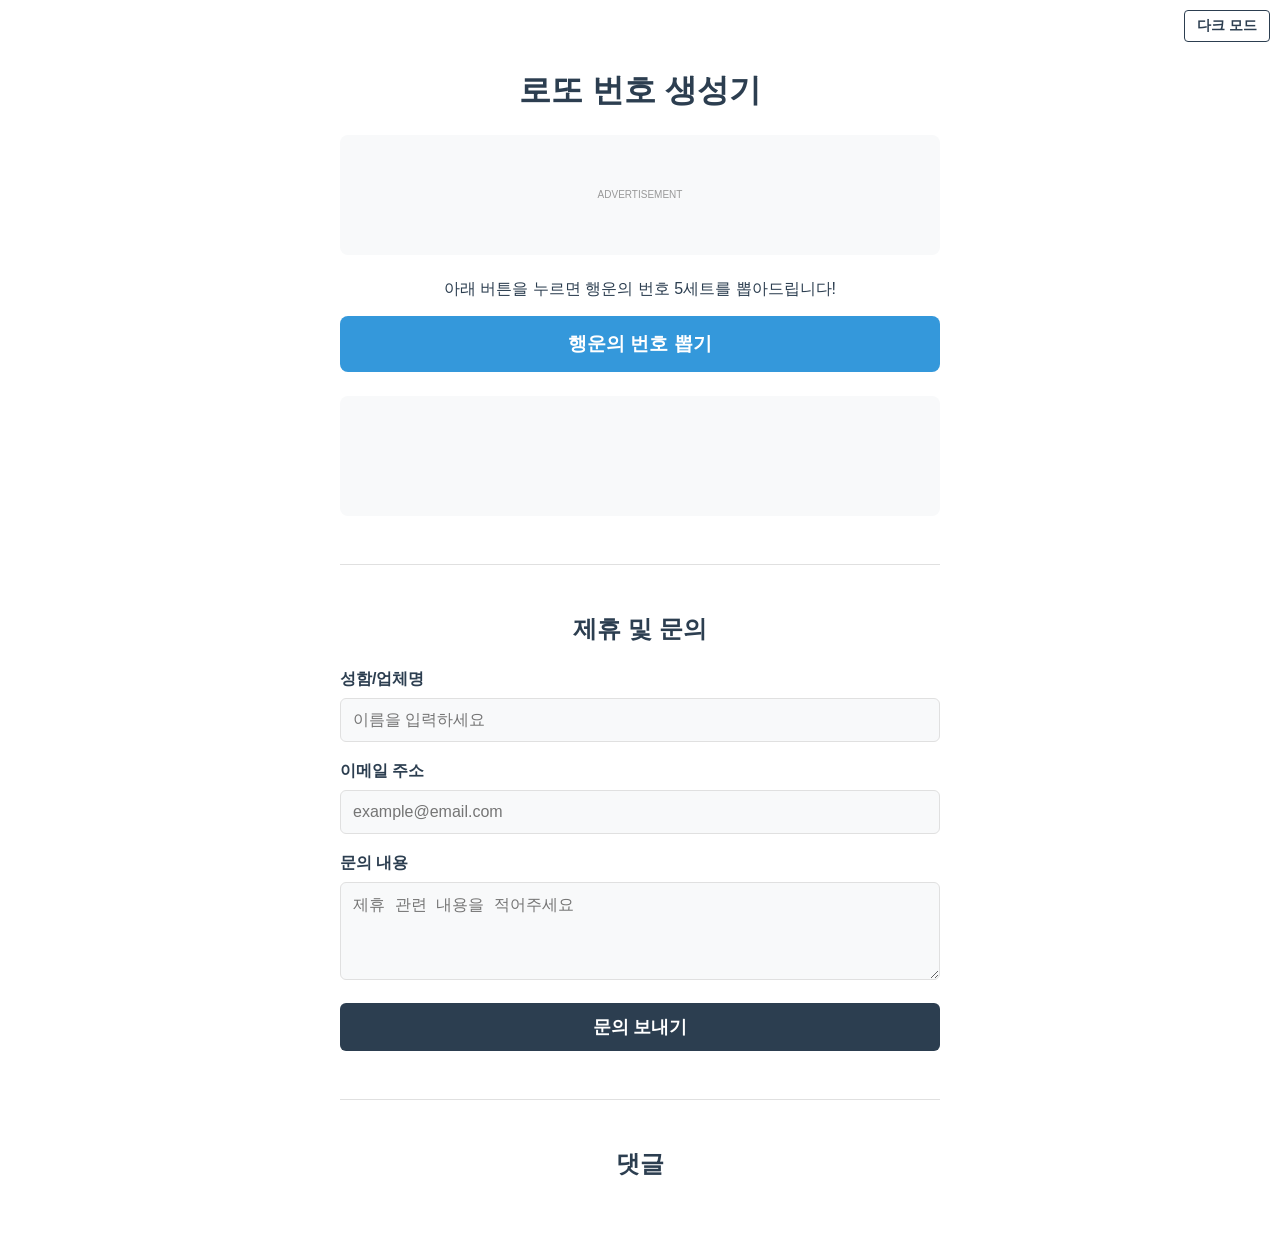
==== index.html @ 1e987e07 "Add Google AdSense verification tag, script and ads.txt" ====
<!DOCTYPE html>
<html lang="ko">
<head>
    <meta charset="UTF-8">
    <meta name="viewport" content="width=device-width, initial-scale=1.0">
    <title>인생역전 로또 번호 생성기</title>
    <meta name="google-adsense-account" content="ca-pub-3682735612738746">
    <link rel="stylesheet" href="style.css">
    <script async src="https://pagead2.googlesyndication.com/pagead/js/adsbygoogle.js?client=ca-pub-3682735612738746" crossorigin="anonymous"></script>
</head>
<body>
    <!-- 테마 버튼 -->
    <button id="theme-toggle">다크 모드</button>

    <div class="container">
        <header>
            <h1>로또 번호 생성기</h1>
        </header>

        <!-- 상단 광고 영역 -->
        <div class="adsense-container ads-top">
            <p style="font-size: 10px; color: #999; margin: 0;">ADVERTISEMENT</p>
            <!-- <ins class="adsbygoogle" style="display:block" data-ad-client="ca-pub-..." data-ad-slot="..." data-ad-format="auto" data-full-width-responsive="true"></ins> -->
            <!-- <script>(adsbygoogle = window.adsbygoogle || []).push({});</script> -->
        </div>
        
        <main>
            <section class="generator-section">
                <p>아래 버튼을 누르면 행운의 번호 5세트를 뽑아드립니다!</p>
                <button id="generate-btn" class="btn-primary">행운의 번호 뽑기</button>
                <div id="result-area" class="result-area"></div>
            </section>

            <!-- 중간 광고 영역 (로또 번호 아래) -->
            <div class="adsense-container ads-middle">
                <!-- <ins class="adsbygoogle" style="display:block" data-ad-client="ca-pub-..." data-ad-slot="..." data-ad-format="auto" data-full-width-responsive="true"></ins> -->
                <!-- <script>(adsbygoogle = window.adsbygoogle || []).push({});</script> -->
            </div>

            <hr class="divider">

            <!-- 제휴 문의 폼 -->
            <section class="contact-section">
                <h2>제휴 및 문의</h2>
                <form action="https://formspree.io/f/meervaoa" method="POST" class="contact-form">
                    <div class="form-group">
                        <label for="name">성함/업체명</label>
                        <input type="text" id="name" name="name" required placeholder="이름을 입력하세요">
                    </div>
                    <div class="form-group">
                        <label for="email">이메일 주소</label>
                        <input type="email" id="email" name="_replyto" required placeholder="example@email.com">
                    </div>
                    <div class="form-group">
                        <label for="message">문의 내용</label>
                        <textarea id="message" name="message" rows="4" required placeholder="제휴 관련 내용을 적어주세요"></textarea>
                    </div>
                    <button type="submit" class="btn-submit">문의 보내기</button>
                </form>
            </section>

            <hr class="divider">

            <!-- Disqus 댓글 영역 -->
            <section class="comment-section">
                <h2>댓글</h2>
                <div id="disqus_thread"></div>
                <script>
                    (function() {
                    var d = document, s = d.createElement('script');
                    s.src = 'https://prj-1.disqus.com/embed.js';
                    s.setAttribute('data-timestamp', +new Date());
                    (d.head || d.body).appendChild(s);
                    })();
                </script>
            </section>
        </main>
    </div>
    <script src="main.js"></script>
</body>
</html>
---- style.css ----
:root {
  --bg: #ffffff;
  --text: #2c3e50;
  --primary: #3498db;
  --primary-hover: #2980b9;
  --ball-bg: #f1c40f;
  --ball-text: #2c3e50;
  --border: #e0e0e0;
  --input-bg: #f8f9fa;
}

body.dark-mode {
  --bg: #000000;
  --text: #ffffff;
  --primary: #3498db;
  --primary-hover: #5dade2;
  --ball-bg: #f39c12;
  --ball-text: #ffffff;
  --border: #333333;
  --input-bg: #1a1a1a;
}

body {
  background-color: var(--bg);
  color: var(--text);
  font-family: 'Apple SD Gothic Neo', 'Malgun Gothic', sans-serif;
  margin: 0;
  display: flex;
  justify-content: center;
  align-items: center;
  min-height: 100vh;
  transition: background-color 0.3s, color 0.3s;
}

.container {
  width: 90%;
  max-width: 600px;
  padding: 3rem 2rem;
  text-align: center;
}

/* 테마 버튼 우측 상단 끝 */
#theme-toggle {
  position: fixed;
  top: 10px;
  right: 10px;
  padding: 6px 12px;
  border: 1px solid var(--text);
  background: none;
  color: var(--text);
  border-radius: 4px;
  cursor: pointer;
  font-size: 0.85rem;
  font-weight: bold;
  z-index: 1000;
}

/* AdSense Container */
.adsense-container {
  margin: 1.5rem 0;
  padding: 10px;
  background-color: var(--input-bg);
  border-radius: 8px;
  min-height: 100px;
  display: flex;
  flex-direction: column;
  justify-content: center;
  align-items: center;
  overflow: hidden;
}
.ads-top { margin-top: 0; }
.ads-middle { margin-bottom: 2rem; }

.divider {
  margin: 3rem 0;
  border: 0;
  border-top: 1px solid var(--border);
}

/* 로또 결과 디자인 */
.result-area {
  margin-top: 1.5rem;
}
.lotto-row {
  display: flex;
  justify-content: center;
  gap: 10px;
  padding: 10px;
}
.ball {
  width: 40px; height: 40px;
  background-color: var(--ball-bg);
  color: var(--ball-text);
  border-radius: 50%;
  display: flex; justify-content: center; align-items: center;
  font-weight: bold;
}

.btn-primary {
  background-color: var(--primary);
  color: white; width: 100%; padding: 15px; border: none; border-radius: 8px;
  font-size: 1.2rem; font-weight: bold; cursor: pointer; transition: 0.2s;
}

/* 제휴 문의 폼 디자인 */
.contact-section {
  text-align: left;
}
.contact-section h2, .comment-section h2 {
  text-align: center;
  margin-bottom: 1.5rem;
}
.comment-section {
  margin-top: 2rem;
}
#disqus_thread {
  width: 100%;
}
.form-group {
  margin-bottom: 1.2rem;
}
.form-group label {
  display: block;
  margin-bottom: 0.5rem;
  font-weight: bold;
}
.form-group input, .form-group textarea {
  width: 100%;
  padding: 12px;
  border: 1px solid var(--border);
  border-radius: 6px;
  background-color: var(--input-bg);
  color: var(--text);
  font-size: 1rem;
  box-sizing: border-box;
}
.btn-submit {
  background-color: var(--text);
  color: var(--bg);
  border: none; width: 100%; padding: 12px; border-radius: 6px;
  font-size: 1.1rem; font-weight: bold; cursor: pointer; transition: 0.2s;
}
.btn-submit:hover {
  opacity: 0.8;
}
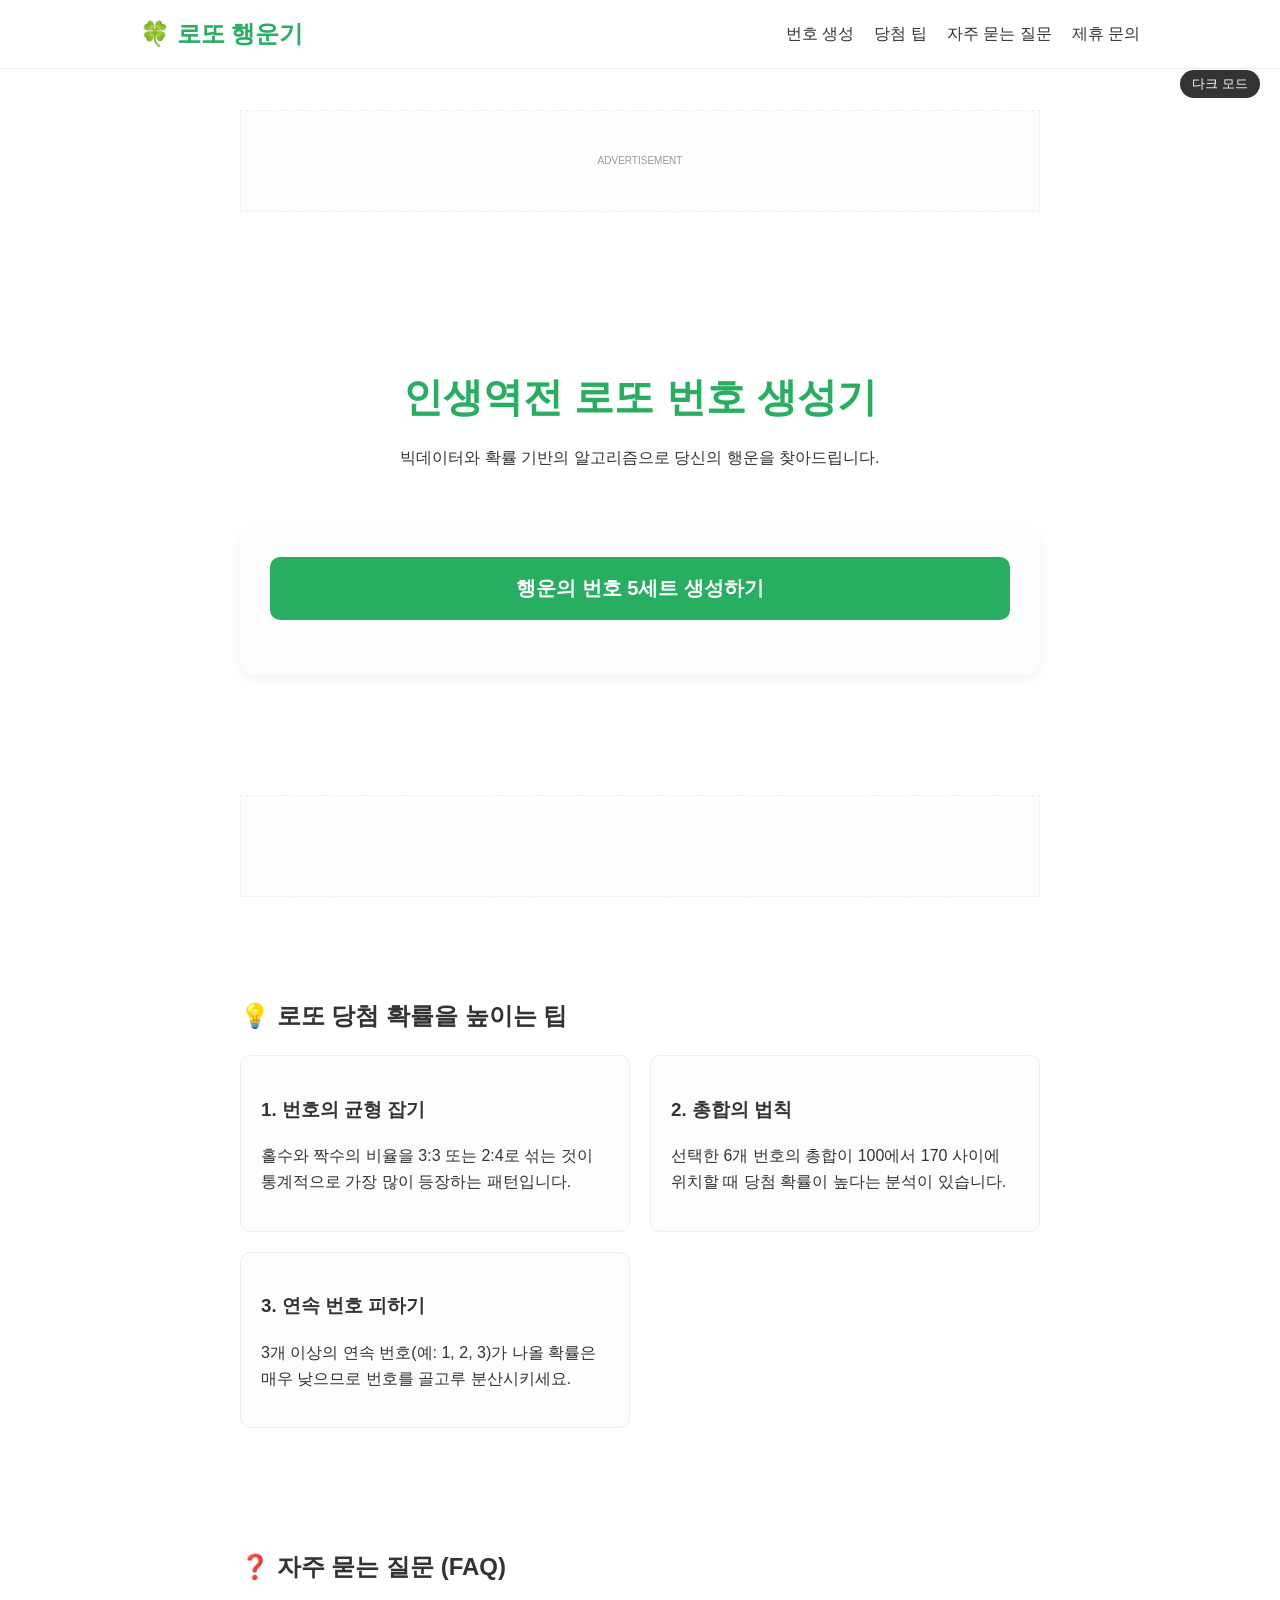
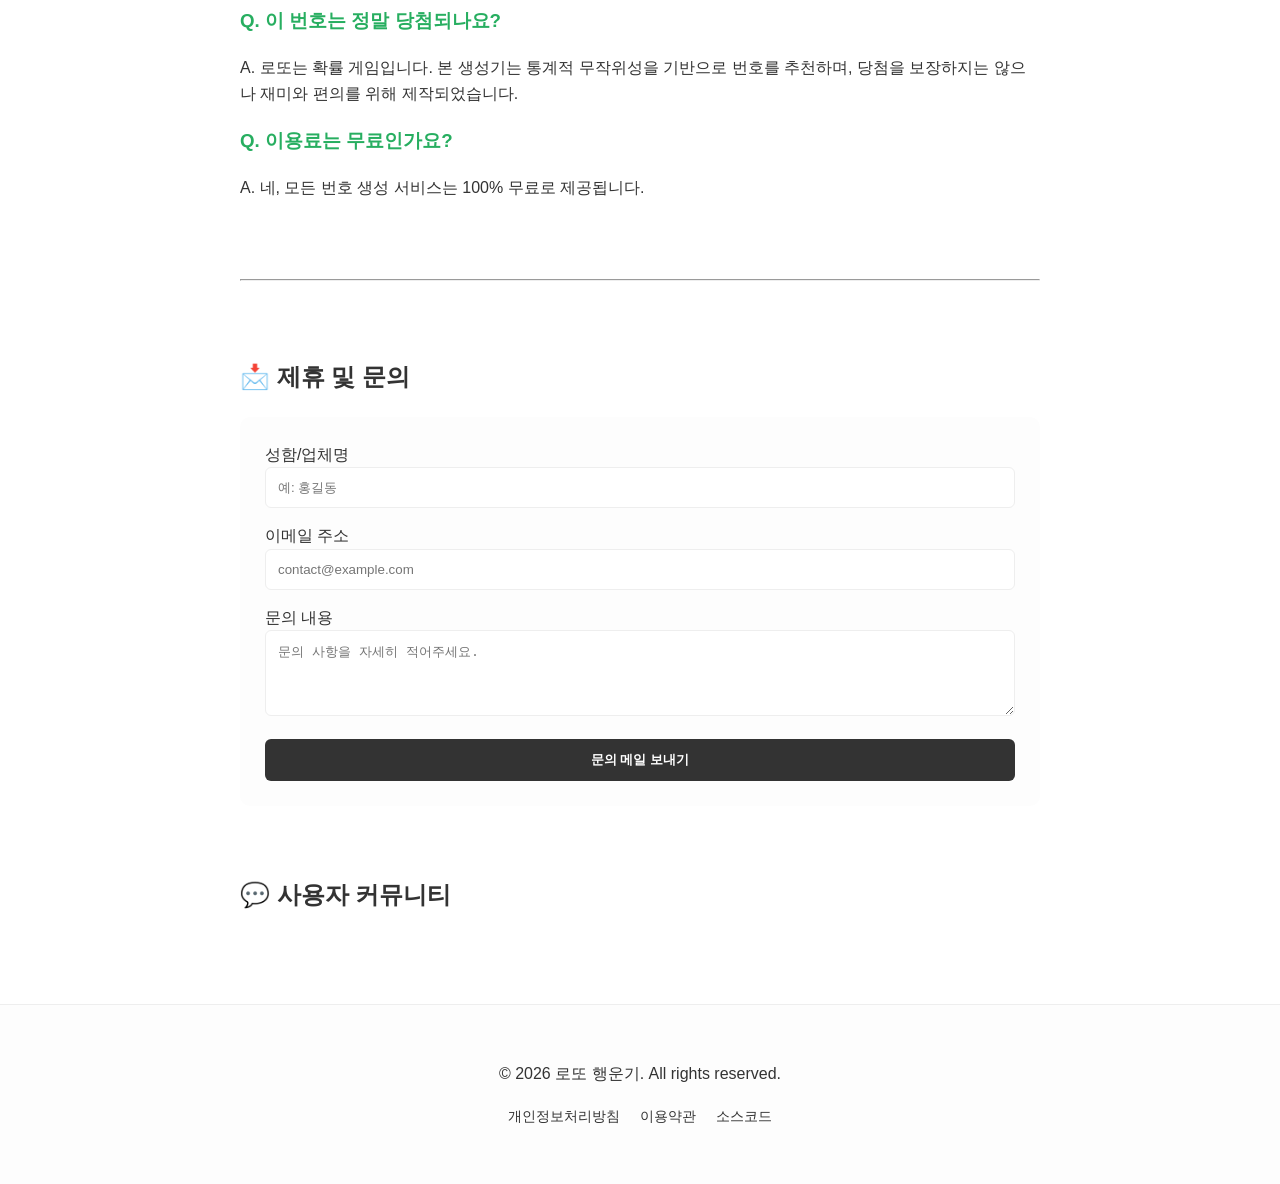
==== commit 68c79a13: "Optimize site for AdSense approval: add content, FAQ, tips, and legal pages" ====
--- a/index.html
+++ b/index.html
@@ -3,79 +3,126 @@
 <head>
     <meta charset="UTF-8">
     <meta name="viewport" content="width=device-width, initial-scale=1.0">
-    <title>인생역전 로또 번호 생성기</title>
+    <title>인생역전 로또 번호 생성기 - 무료 행운 번호 추천 및 당첨 팁</title>
+    <meta name="description" content="매주 업데이트되는 알고리즘을 통한 로또 행운 번호 생성기입니다. 당첨 확률을 높이는 통계적 접근과 사용법, 주의사항을 확인하세요.">
     <meta name="google-adsense-account" content="ca-pub-3682735612738746">
     <link rel="stylesheet" href="style.css">
     <script async src="https://pagead2.googlesyndication.com/pagead/js/adsbygoogle.js?client=ca-pub-3682735612738746" crossorigin="anonymous"></script>
 </head>
 <body>
-    <!-- 테마 버튼 -->
+    <!-- 테마 토글 버튼 -->
     <button id="theme-toggle">다크 모드</button>
 
+    <header class="main-header">
+        <nav class="nav-container">
+            <div class="logo">🍀 로또 행운기</div>
+            <ul class="nav-menu">
+                <li><a href="#generator">번호 생성</a></li>
+                <li><a href="#tips">당첨 팁</a></li>
+                <li><a href="#faq">자주 묻는 질문</a></li>
+                <li><a href="#contact">제휴 문의</a></li>
+            </ul>
+        </nav>
+    </header>
+
     <div class="container">
-        <header>
-            <h1>로또 번호 생성기</h1>
-        </header>
-
         <!-- 상단 광고 영역 -->
         <div class="adsense-container ads-top">
-            <p style="font-size: 10px; color: #999; margin: 0;">ADVERTISEMENT</p>
-            <!-- <ins class="adsbygoogle" style="display:block" data-ad-client="ca-pub-..." data-ad-slot="..." data-ad-format="auto" data-full-width-responsive="true"></ins> -->
-            <!-- <script>(adsbygoogle = window.adsbygoogle || []).push({});</script> -->
+            <p class="ad-label">ADVERTISEMENT</p>
+            <!-- 자동 광고가 적용되거나 수동 광고 코드를 여기에 넣으세요 -->
         </div>
-        
-        <main>
-            <section class="generator-section">
-                <p>아래 버튼을 누르면 행운의 번호 5세트를 뽑아드립니다!</p>
-                <button id="generate-btn" class="btn-primary">행운의 번호 뽑기</button>
+
+        <section id="generator" class="section">
+            <div class="hero">
+                <h1>인생역전 로또 번호 생성기</h1>
+                <p>빅데이터와 확률 기반의 알고리즘으로 당신의 행운을 찾아드립니다.</p>
+            </div>
+            
+            <div class="generator-box">
+                <button id="generate-btn" class="btn-primary">행운의 번호 5세트 생성하기</button>
                 <div id="result-area" class="result-area"></div>
-            </section>
+            </div>
+        </section>
 
-            <!-- 중간 광고 영역 (로또 번호 아래) -->
-            <div class="adsense-container ads-middle">
-                <!-- <ins class="adsbygoogle" style="display:block" data-ad-client="ca-pub-..." data-ad-slot="..." data-ad-format="auto" data-full-width-responsive="true"></ins> -->
-                <!-- <script>(adsbygoogle = window.adsbygoogle || []).push({});</script> -->
+        <!-- 중간 광고 영역 -->
+        <div class="adsense-container ads-middle"></div>
+
+        <section id="tips" class="section content-section">
+            <h2>💡 로또 당첨 확률을 높이는 팁</h2>
+            <div class="info-grid">
+                <div class="info-card">
+                    <h3>1. 번호의 균형 잡기</h3>
+                    <p>홀수와 짝수의 비율을 3:3 또는 2:4로 섞는 것이 통계적으로 가장 많이 등장하는 패턴입니다.</p>
+                </div>
+                <div class="info-card">
+                    <h3>2. 총합의 법칙</h3>
+                    <p>선택한 6개 번호의 총합이 100에서 170 사이에 위치할 때 당첨 확률이 높다는 분석이 있습니다.</p>
+                </div>
+                <div class="info-card">
+                    <h3>3. 연속 번호 피하기</h3>
+                    <p>3개 이상의 연속 번호(예: 1, 2, 3)가 나올 확률은 매우 낮으므로 번호를 골고루 분산시키세요.</p>
+                </div>
             </div>
+        </section>
 
-            <hr class="divider">
+        <section id="faq" class="section faq-section">
+            <h2>❓ 자주 묻는 질문 (FAQ)</h2>
+            <div class="faq-item">
+                <h3>Q. 이 번호는 정말 당첨되나요?</h3>
+                <p>A. 로또는 확률 게임입니다. 본 생성기는 통계적 무작위성을 기반으로 번호를 추천하며, 당첨을 보장하지는 않으나 재미와 편의를 위해 제작되었습니다.</p>
+            </div>
+            <div class="faq-item">
+                <h3>Q. 이용료는 무료인가요?</h3>
+                <p>A. 네, 모든 번호 생성 서비스는 100% 무료로 제공됩니다.</p>
+            </div>
+        </section>
 
-            <!-- 제휴 문의 폼 -->
-            <section class="contact-section">
-                <h2>제휴 및 문의</h2>
-                <form action="https://formspree.io/f/meervaoa" method="POST" class="contact-form">
-                    <div class="form-group">
-                        <label for="name">성함/업체명</label>
-                        <input type="text" id="name" name="name" required placeholder="이름을 입력하세요">
-                    </div>
-                    <div class="form-group">
-                        <label for="email">이메일 주소</label>
-                        <input type="email" id="email" name="_replyto" required placeholder="example@email.com">
-                    </div>
-                    <div class="form-group">
-                        <label for="message">문의 내용</label>
-                        <textarea id="message" name="message" rows="4" required placeholder="제휴 관련 내용을 적어주세요"></textarea>
-                    </div>
-                    <button type="submit" class="btn-submit">문의 보내기</button>
-                </form>
-            </section>
+        <hr class="divider">
 
-            <hr class="divider">
+        <section id="contact" class="section">
+            <h2>📩 제휴 및 문의</h2>
+            <form action="https://formspree.io/f/meervaoa" method="POST" class="contact-form">
+                <div class="form-group">
+                    <label for="name">성함/업체명</label>
+                    <input type="text" id="name" name="name" required placeholder="예: 홍길동">
+                </div>
+                <div class="form-group">
+                    <label for="email">이메일 주소</label>
+                    <input type="email" id="email" name="_replyto" required placeholder="contact@example.com">
+                </div>
+                <div class="form-group">
+                    <label for="message">문의 내용</label>
+                    <textarea id="message" name="message" rows="4" required placeholder="문의 사항을 자세히 적어주세요."></textarea>
+                </div>
+                <button type="submit" class="btn-submit">문의 메일 보내기</button>
+            </form>
+        </section>
 
-            <!-- Disqus 댓글 영역 -->
-            <section class="comment-section">
-                <h2>댓글</h2>
-                <div id="disqus_thread"></div>
-                <script>
-                    (function() {
-                    var d = document, s = d.createElement('script');
-                    s.src = 'https://prj-1.disqus.com/embed.js';
-                    s.setAttribute('data-timestamp', +new Date());
-                    (d.head || d.body).appendChild(s);
-                    })();
-                </script>
-            </section>
-        </main>
+        <section class="comment-section">
+            <h2>💬 사용자 커뮤니티</h2>
+            <div id="disqus_thread"></div>
+        </section>
     </div>
+
+    <footer class="main-footer">
+        <div class="footer-content">
+            <p>&copy; 2026 로또 행운기. All rights reserved.</p>
+            <ul class="footer-links">
+                <li><a href="privacy.html">개인정보처리방침</a></li>
+                <li><a href="terms.html">이용약관</a></li>
+                <li><a href="https://github.com/iyoseb9-cloud/prj-1.git">소스코드</a></li>
+            </ul>
+        </div>
+    </footer>
+
     <script src="main.js"></script>
+    <script>
+        (function() {
+        var d = document, s = d.createElement('script');
+        s.src = 'https://prj-1.disqus.com/embed.js';
+        s.setAttribute('data-timestamp', +new Date());
+        (d.head || d.body).appendChild(s);
+        })();
+    </script>
 </body>
 </html>
--- a/style.css
+++ b/style.css
@@ -1,145 +1,135 @@
 :root {
   --bg: #ffffff;
-  --text: #2c3e50;
-  --primary: #3498db;
-  --primary-hover: #2980b9;
-  --ball-bg: #f1c40f;
-  --ball-text: #2c3e50;
-  --border: #e0e0e0;
-  --input-bg: #f8f9fa;
+  --text: #333333;
+  --primary: #27ae60;
+  --primary-hover: #2ecc71;
+  --accent: #f1c40f;
+  --border: #eeeeee;
+  --input-bg: #fdfdfd;
+  --nav-bg: #ffffff;
 }
 
 body.dark-mode {
   --bg: #000000;
   --text: #ffffff;
-  --primary: #3498db;
-  --primary-hover: #5dade2;
-  --ball-bg: #f39c12;
-  --ball-text: #ffffff;
+  --primary: #2ecc71;
+  --primary-hover: #27ae60;
+  --accent: #f39c12;
   --border: #333333;
-  --input-bg: #1a1a1a;
+  --input-bg: #111111;
+  --nav-bg: #111111;
 }
 
 body {
   background-color: var(--bg);
   color: var(--text);
-  font-family: 'Apple SD Gothic Neo', 'Malgun Gothic', sans-serif;
+  font-family: 'Noto Sans KR', sans-serif;
   margin: 0;
-  display: flex;
-  justify-content: center;
-  align-items: center;
-  min-height: 100vh;
-  transition: background-color 0.3s, color 0.3s;
+  padding-top: 60px; /* Header space */
+  line-height: 1.6;
+  transition: 0.3s ease;
 }
 
+/* Header & Nav */
+.main-header {
+  position: fixed;
+  top: 0; width: 100%;
+  background: var(--nav-bg);
+  border-bottom: 1px solid var(--border);
+  z-index: 2000;
+}
+.nav-container {
+  max-width: 1000px;
+  margin: auto;
+  display: flex;
+  justify-content: space-between;
+  align-items: center;
+  padding: 15px 20px;
+}
+.logo { font-size: 1.5rem; font-weight: bold; color: var(--primary); }
+.nav-menu { list-style: none; display: flex; gap: 20px; margin: 0; padding: 0; }
+.nav-menu a { text-decoration: none; color: var(--text); font-weight: 500; }
+
+/* Theme Toggle */
+#theme-toggle {
+  position: fixed;
+  top: 70px; right: 20px;
+  z-index: 2100;
+  padding: 5px 12px;
+  border-radius: 20px;
+  background: var(--text);
+  color: var(--bg);
+  border: none;
+  cursor: pointer;
+}
+
+/* Container */
 .container {
-  width: 90%;
-  max-width: 600px;
-  padding: 3rem 2rem;
+  max-width: 800px;
+  margin: auto;
+  padding: 20px;
+}
+
+/* Hero Section */
+.hero { padding: 40px 0; text-align: center; }
+.hero h1 { font-size: 2.5rem; margin-bottom: 10px; color: var(--primary); }
+
+/* Generator */
+.generator-box {
+  background: var(--input-bg);
+  padding: 30px;
+  border-radius: 15px;
+  box-shadow: 0 4px 15px rgba(0,0,0,0.05);
+  margin-bottom: 40px;
+}
+.btn-primary {
+  width: 100%; padding: 18px; font-size: 1.25rem; font-weight: bold;
+  background: var(--primary); color: white; border: none; border-radius: 10px;
+  cursor: pointer; transition: 0.2s;
+}
+.btn-primary:hover { transform: translateY(-2px); box-shadow: 0 4px 10px rgba(0,0,0,0.1); }
+
+/* Lotto Balls */
+.result-area { margin-top: 25px; display: flex; flex-direction: column; gap: 10px; }
+.lotto-row { display: flex; justify-content: center; gap: 12px; }
+.ball {
+  width: 45px; height: 45px;
+  background: var(--accent); color: #000;
+  border-radius: 50%; font-weight: bold;
+  display: flex; justify-content: center; align-items: center;
+  box-shadow: 0 3px 6px rgba(0,0,0,0.1);
+}
+
+/* Content Sections */
+.section { padding: 50px 0; }
+.info-grid { display: grid; grid-template-columns: 1fr 1fr; gap: 20px; margin-top: 20px; }
+@media (max-width: 600px) { .info-grid { grid-template-columns: 1fr; } }
+.info-card { background: var(--input-bg); padding: 20px; border-radius: 10px; border: 1px solid var(--border); }
+.faq-item { margin-bottom: 20px; }
+.faq-item h3 { color: var(--primary); }
+
+/* Adsense */
+.adsense-container {
+  margin: 30px 0; min-height: 100px;
+  background: var(--input-bg); border: 1px dashed var(--border);
+  display: flex; flex-direction: column; justify-content: center; align-items: center;
+}
+.ad-label { font-size: 10px; color: #999; }
+
+/* Form */
+.contact-form { background: var(--input-bg); padding: 25px; border-radius: 10px; }
+.form-group { margin-bottom: 15px; text-align: left; }
+.form-group input, .form-group textarea {
+  width: 100%; padding: 12px; border: 1px solid var(--border);
+  background: var(--bg); color: var(--text); border-radius: 6px; box-sizing: border-box;
+}
+.btn-submit { width: 100%; padding: 12px; background: var(--text); color: var(--bg); border: none; border-radius: 6px; cursor: pointer; font-weight: bold; }
+
+/* Footer */
+.main-footer {
+  margin-top: 50px; padding: 40px 20px;
+  background: var(--input-bg); border-top: 1px solid var(--border);
   text-align: center;
 }
-
-/* 테마 버튼 우측 상단 끝 */
-#theme-toggle {
-  position: fixed;
-  top: 10px;
-  right: 10px;
-  padding: 6px 12px;
-  border: 1px solid var(--text);
-  background: none;
-  color: var(--text);
-  border-radius: 4px;
-  cursor: pointer;
-  font-size: 0.85rem;
-  font-weight: bold;
-  z-index: 1000;
-}
-
-/* AdSense Container */
-.adsense-container {
-  margin: 1.5rem 0;
-  padding: 10px;
-  background-color: var(--input-bg);
-  border-radius: 8px;
-  min-height: 100px;
-  display: flex;
-  flex-direction: column;
-  justify-content: center;
-  align-items: center;
-  overflow: hidden;
-}
-.ads-top { margin-top: 0; }
-.ads-middle { margin-bottom: 2rem; }
-
-.divider {
-  margin: 3rem 0;
-  border: 0;
-  border-top: 1px solid var(--border);
-}
-
-/* 로또 결과 디자인 */
-.result-area {
-  margin-top: 1.5rem;
-}
-.lotto-row {
-  display: flex;
-  justify-content: center;
-  gap: 10px;
-  padding: 10px;
-}
-.ball {
-  width: 40px; height: 40px;
-  background-color: var(--ball-bg);
-  color: var(--ball-text);
-  border-radius: 50%;
-  display: flex; justify-content: center; align-items: center;
-  font-weight: bold;
-}
-
-.btn-primary {
-  background-color: var(--primary);
-  color: white; width: 100%; padding: 15px; border: none; border-radius: 8px;
-  font-size: 1.2rem; font-weight: bold; cursor: pointer; transition: 0.2s;
-}
-
-/* 제휴 문의 폼 디자인 */
-.contact-section {
-  text-align: left;
-}
-.contact-section h2, .comment-section h2 {
-  text-align: center;
-  margin-bottom: 1.5rem;
-}
-.comment-section {
-  margin-top: 2rem;
-}
-#disqus_thread {
-  width: 100%;
-}
-.form-group {
-  margin-bottom: 1.2rem;
-}
-.form-group label {
-  display: block;
-  margin-bottom: 0.5rem;
-  font-weight: bold;
-}
-.form-group input, .form-group textarea {
-  width: 100%;
-  padding: 12px;
-  border: 1px solid var(--border);
-  border-radius: 6px;
-  background-color: var(--input-bg);
-  color: var(--text);
-  font-size: 1rem;
-  box-sizing: border-box;
-}
-.btn-submit {
-  background-color: var(--text);
-  color: var(--bg);
-  border: none; width: 100%; padding: 12px; border-radius: 6px;
-  font-size: 1.1rem; font-weight: bold; cursor: pointer; transition: 0.2s;
-}
-.btn-submit:hover {
-  opacity: 0.8;
-}
+.footer-links { list-style: none; display: flex; justify-content: center; gap: 20px; padding: 0; margin-top: 15px; }
+.footer-links a { color: var(--text); text-decoration: none; font-size: 0.9rem; }
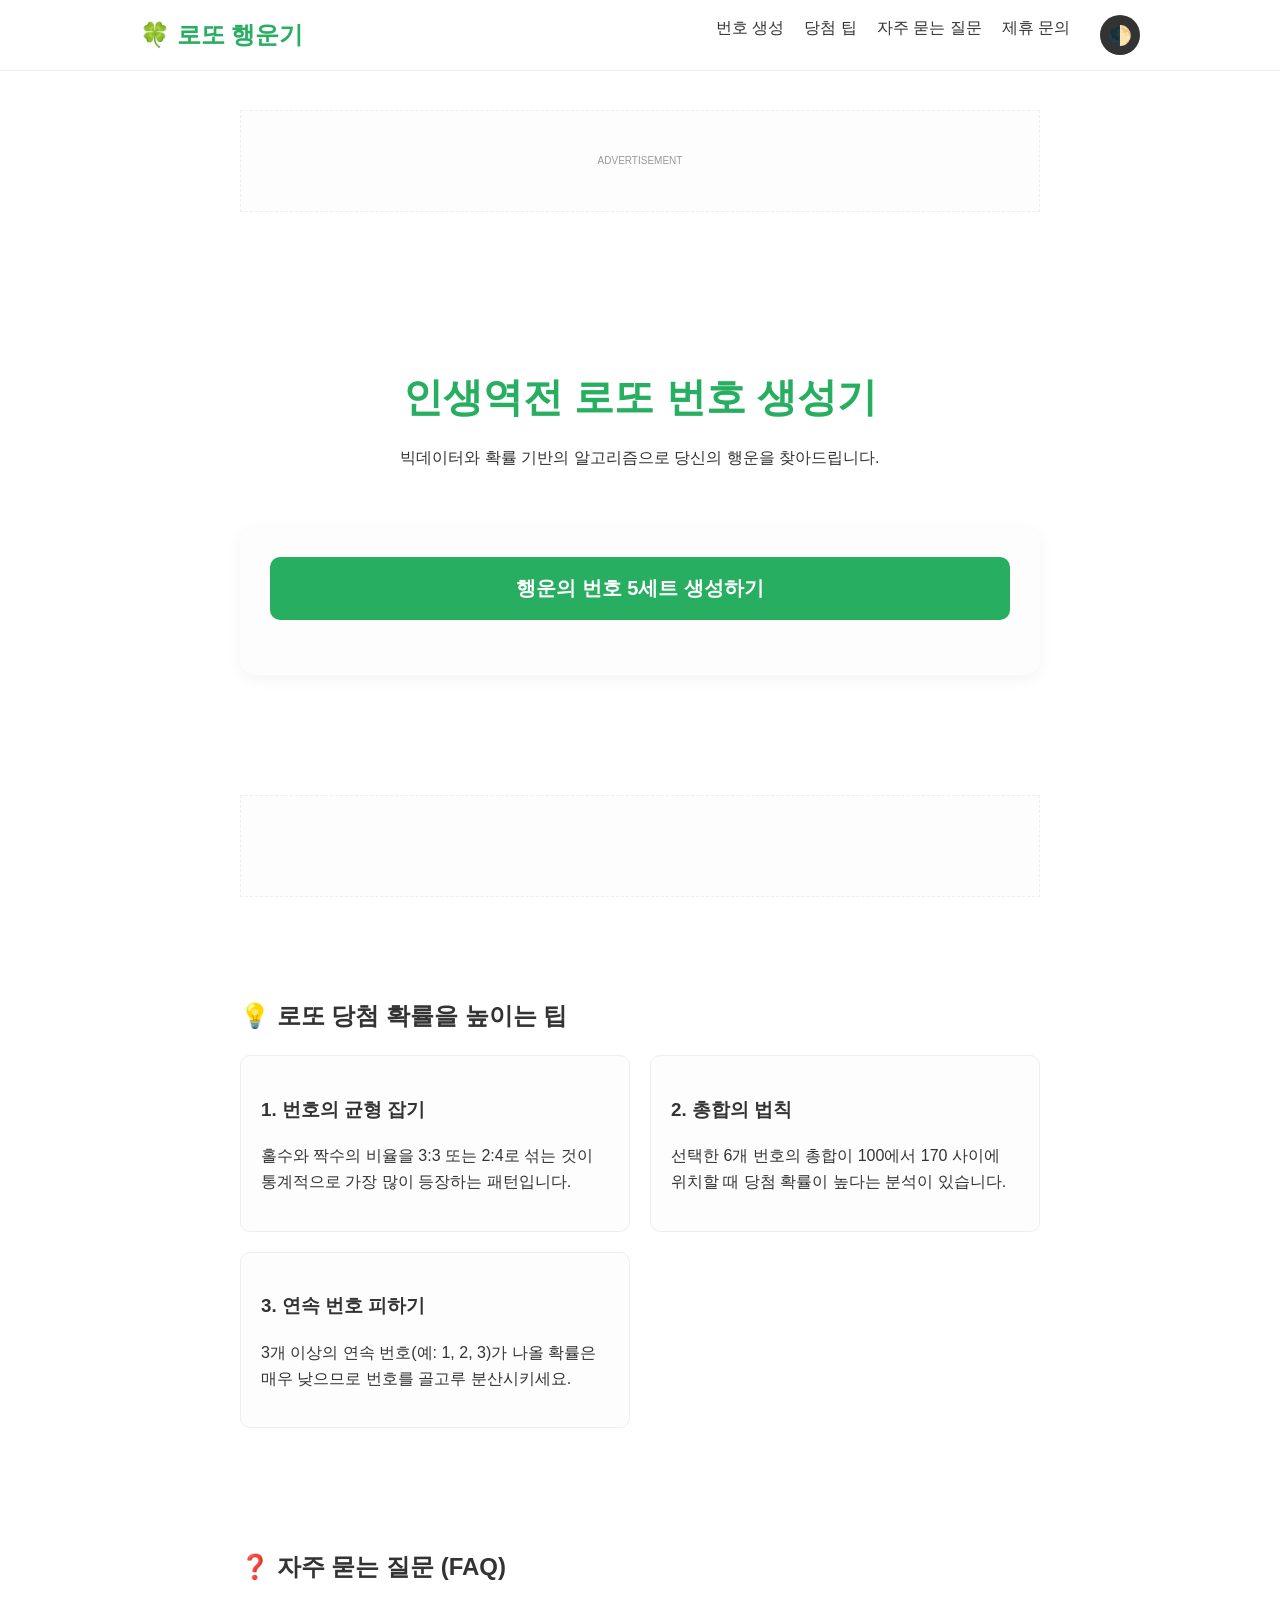
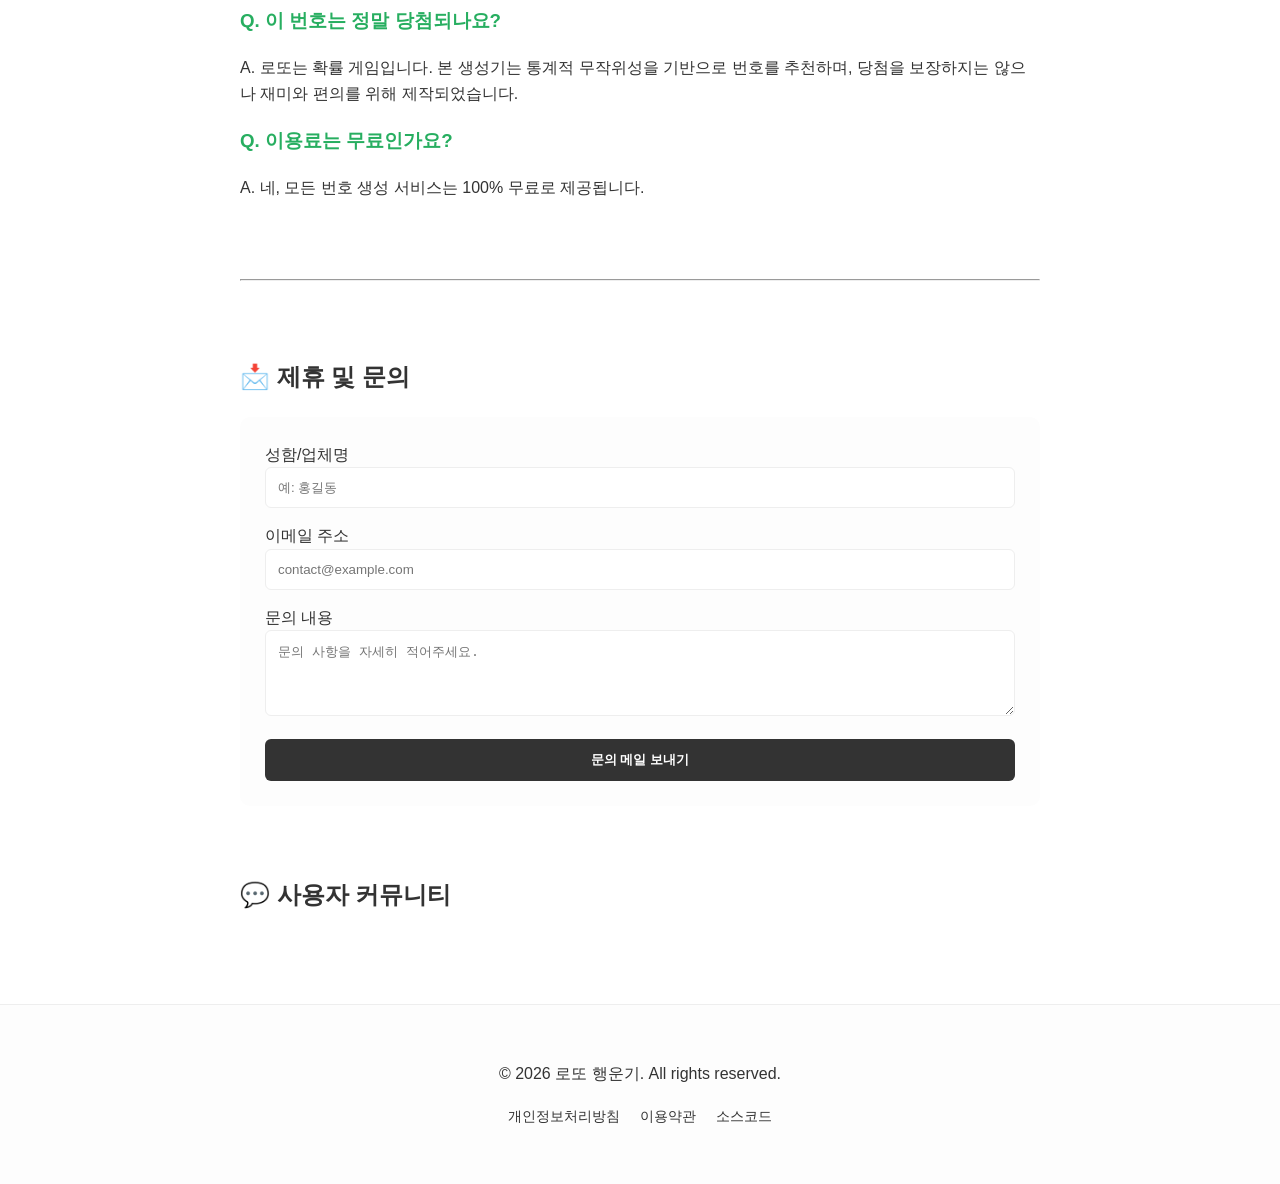
==== commit 1bfafea5: "Add circular theme toggle to menu and bottom-left top button" ====
--- a/index.html
+++ b/index.html
@@ -1,6 +1,15 @@
 <!DOCTYPE html>
 <html lang="ko">
 <head>
+  <!-- Google tag (gtag.js) -->
+  <script async src="https://www.googletagmanager.com/gtag/js?id=G-YSND54S55S"></script>
+  <script>
+    window.dataLayer = window.dataLayer || [];
+    function gtag(){dataLayer.push(arguments);}
+    gtag('js', new Date());
+
+    gtag('config', 'G-YSND54S55S');
+  </script>
     <meta charset="UTF-8">
     <meta name="viewport" content="width=device-width, initial-scale=1.0">
     <title>인생역전 로또 번호 생성기 - 무료 행운 번호 추천 및 당첨 팁</title>
@@ -10,9 +19,6 @@
     <script async src="https://pagead2.googlesyndication.com/pagead/js/adsbygoogle.js?client=ca-pub-3682735612738746" crossorigin="anonymous"></script>
 </head>
 <body>
-    <!-- 테마 토글 버튼 -->
-    <button id="theme-toggle">다크 모드</button>
-
     <header class="main-header">
         <nav class="nav-container">
             <div class="logo">🍀 로또 행운기</div>
@@ -21,9 +27,19 @@
                 <li><a href="#tips">당첨 팁</a></li>
                 <li><a href="#faq">자주 묻는 질문</a></li>
                 <li><a href="#contact">제휴 문의</a></li>
+                <li class="nav-item-theme">
+                    <button id="theme-toggle" class="theme-btn-circle" title="테마 변경">
+                        <span class="theme-icon">🌓</span>
+                    </button>
+                </li>
             </ul>
         </nav>
     </header>
+
+    <!-- 탑 버튼 (좌측 하단) -->
+    <button id="top-btn" class="top-btn" title="맨 위로">
+        <span class="top-icon">↑</span>
+    </button>
 
     <div class="container">
         <!-- 상단 광고 영역 -->
--- a/style.css
+++ b/style.css
@@ -51,16 +51,62 @@
 .nav-menu a { text-decoration: none; color: var(--text); font-weight: 500; }
 
 /* Theme Toggle */
-#theme-toggle {
-  position: fixed;
-  top: 70px; right: 20px;
-  z-index: 2100;
-  padding: 5px 12px;
-  border-radius: 20px;
+.theme-btn-circle {
   background: var(--text);
   color: var(--bg);
   border: none;
+  width: 40px;
+  height: 40px;
+  border-radius: 50%;
   cursor: pointer;
+  display: flex;
+  align-items: center;
+  justify-content: center;
+  font-size: 1.2rem;
+  transition: transform 0.2s, background 0.3s;
+  padding: 0;
+}
+.theme-btn-circle:hover {
+  transform: scale(1.1);
+}
+.nav-item-theme {
+  display: flex;
+  align-items: center;
+  margin-left: 10px;
+}
+
+/* Top Button */
+.top-btn {
+  position: fixed;
+  bottom: 20px;
+  left: 20px;
+  width: 50px;
+  height: 50px;
+  border-radius: 50%;
+  background: var(--primary);
+  color: white;
+  border: none;
+  cursor: pointer;
+  z-index: 2500;
+  display: none; /* Hidden by default */
+  align-items: center;
+  justify-content: center;
+  font-size: 1.5rem;
+  box-shadow: 0 4px 10px rgba(0,0,0,0.2);
+  transition: opacity 0.3s, transform 0.3s;
+}
+.top-btn:hover {
+  background: var(--primary-hover);
+  transform: translateY(-5px);
+}
+.top-btn.show {
+  display: flex;
+  animation: fadeIn 0.3s forwards;
+}
+
+@keyframes fadeIn {
+  from { opacity: 0; }
+  to { opacity: 1; }
 }
 
 /* Container */
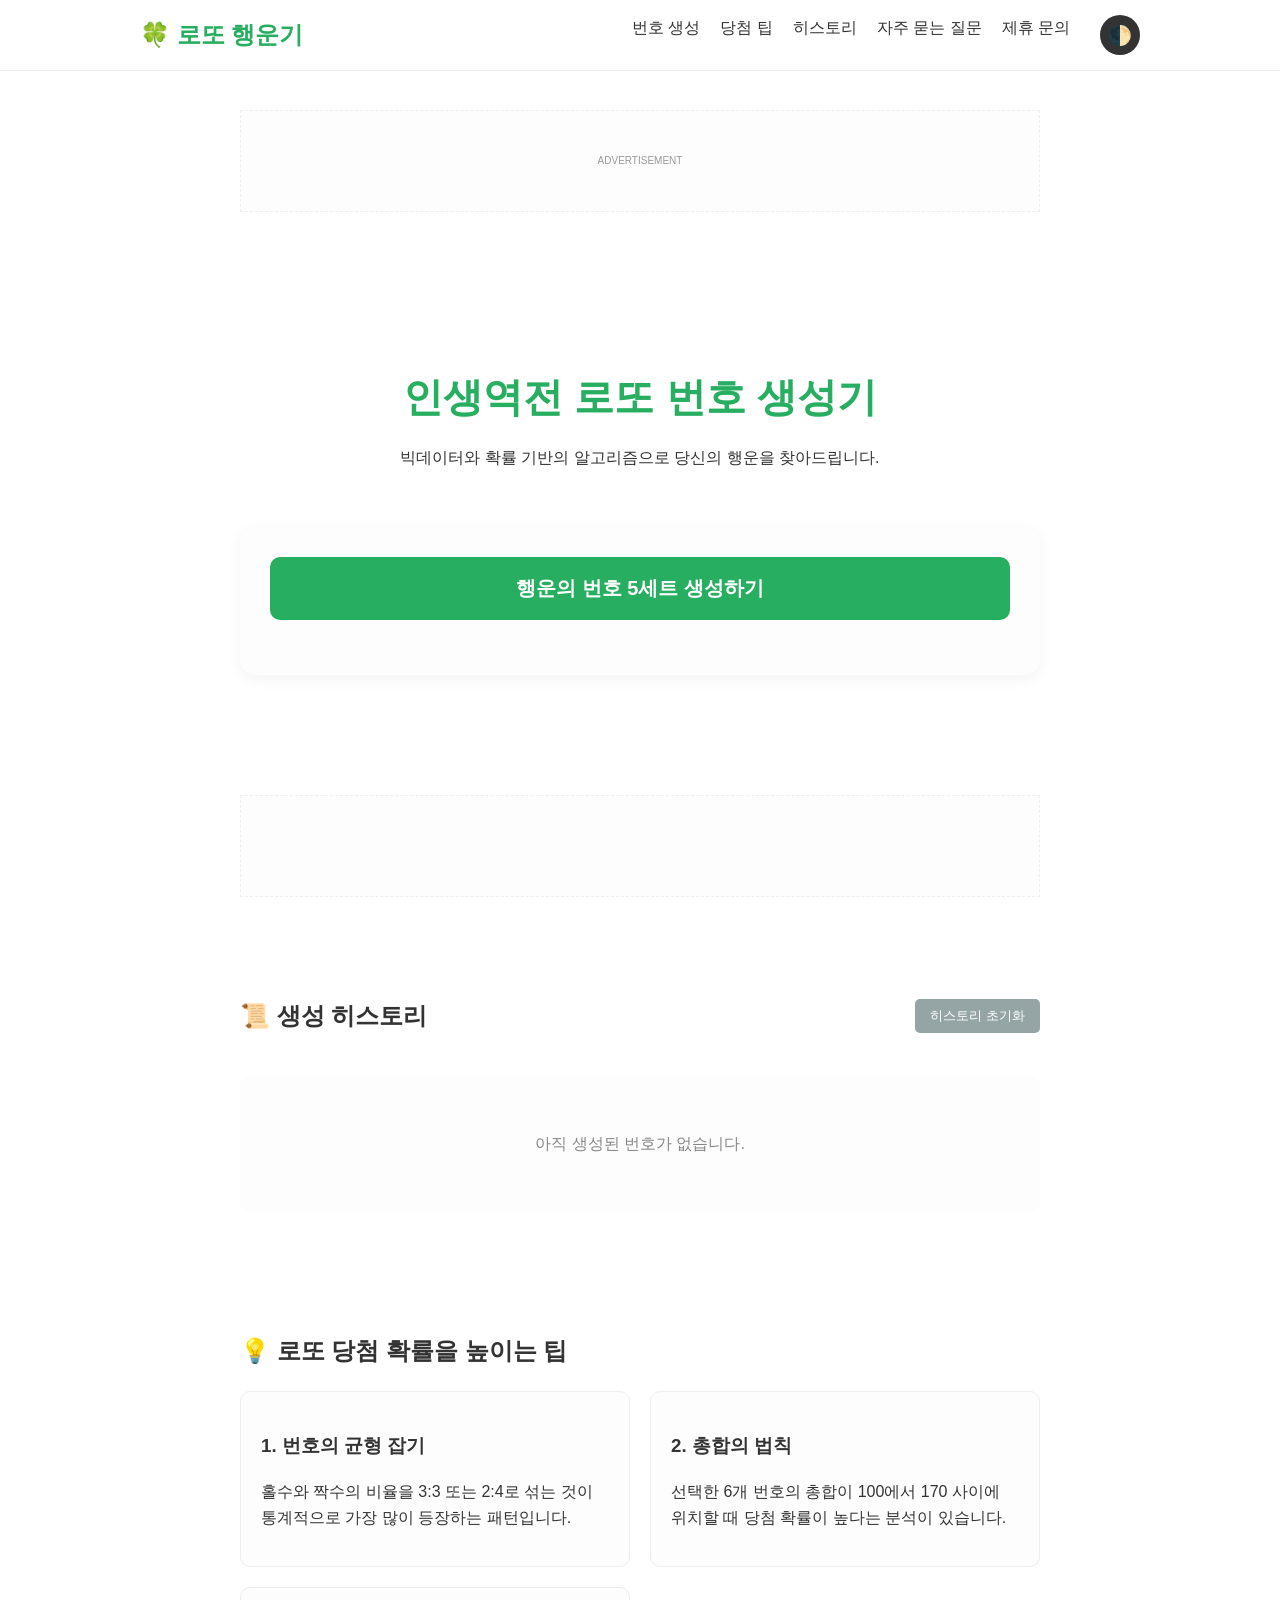
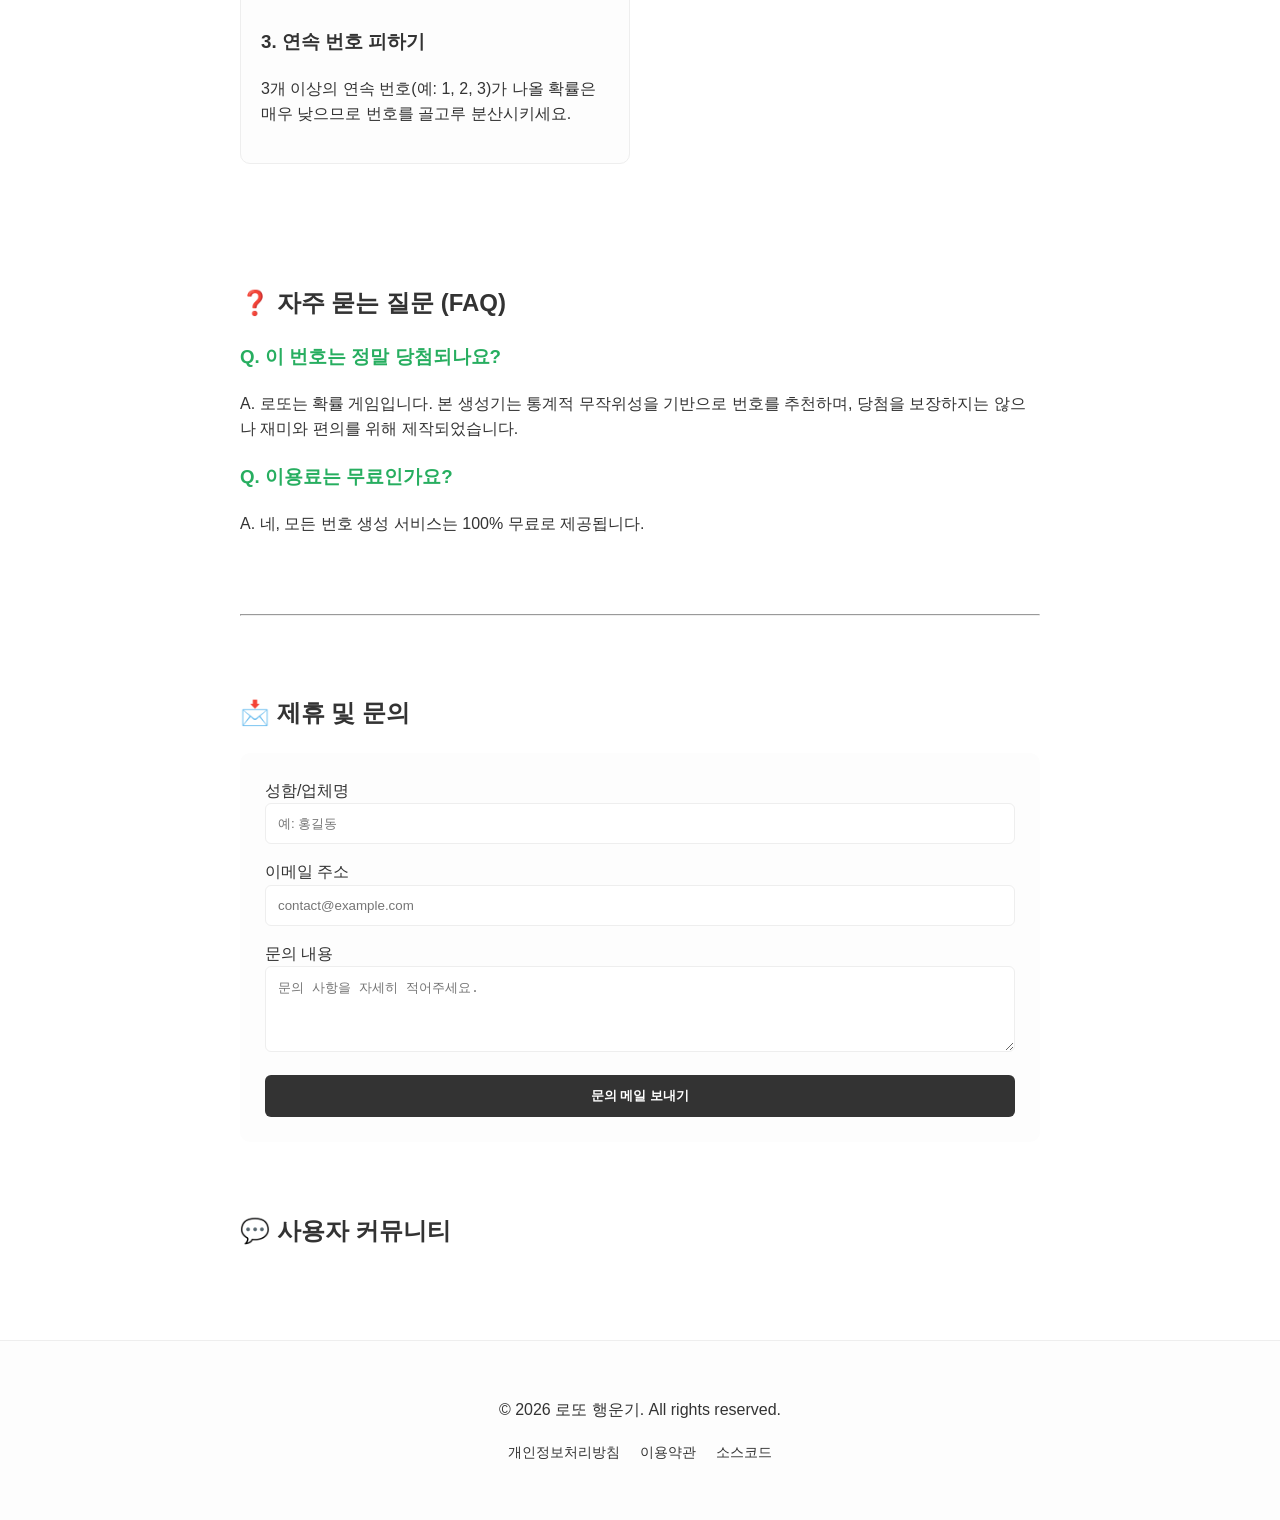
==== commit d9fe15fc: "Add bonus number, history tracking, and history clear functionality" ====
--- a/index.html
+++ b/index.html
@@ -25,6 +25,7 @@
             <ul class="nav-menu">
                 <li><a href="#generator">번호 생성</a></li>
                 <li><a href="#tips">당첨 팁</a></li>
+                <li><a href="#history">히스토리</a></li>
                 <li><a href="#faq">자주 묻는 질문</a></li>
                 <li><a href="#contact">제휴 문의</a></li>
                 <li class="nav-item-theme">
@@ -62,6 +63,16 @@
 
         <!-- 중간 광고 영역 -->
         <div class="adsense-container ads-middle"></div>
+
+        <section id="history" class="section">
+            <div class="section-header">
+                <h2>📜 생성 히스토리</h2>
+                <button id="clear-history" class="btn-secondary">히스토리 초기화</button>
+            </div>
+            <div id="history-list" class="history-list">
+                <p class="empty-msg">아직 생성된 번호가 없습니다.</p>
+            </div>
+        </section>
 
         <section id="tips" class="section content-section">
             <h2>💡 로또 당첨 확률을 높이는 팁</h2>
--- a/style.css
+++ b/style.css
@@ -137,13 +137,66 @@
 
 /* Lotto Balls */
 .result-area { margin-top: 25px; display: flex; flex-direction: column; gap: 10px; }
-.lotto-row { display: flex; justify-content: center; gap: 12px; }
+.lotto-row { display: flex; justify-content: center; gap: 12px; align-items: center; }
 .ball {
   width: 45px; height: 45px;
   background: var(--accent); color: #000;
   border-radius: 50%; font-weight: bold;
   display: flex; justify-content: center; align-items: center;
   box-shadow: 0 3px 6px rgba(0,0,0,0.1);
+}
+.ball.bonus {
+  background: #e74c3c;
+  color: #white;
+}
+.bonus-plus {
+  font-size: 1.5rem;
+  font-weight: bold;
+  color: var(--primary);
+}
+
+/* History Section */
+.section-header {
+  display: flex;
+  justify-content: space-between;
+  align-items: center;
+  margin-bottom: 20px;
+}
+.btn-secondary {
+  padding: 8px 15px;
+  background: #95a5a6;
+  color: white;
+  border: none;
+  border-radius: 5px;
+  cursor: pointer;
+}
+.history-list {
+  background: var(--input-bg);
+  padding: 20px;
+  border-radius: 10px;
+  max-height: 400px;
+  overflow-y: auto;
+  display: flex;
+  flex-direction: column;
+  gap: 15px;
+}
+.history-item {
+  padding-bottom: 15px;
+  border-bottom: 1px solid var(--border);
+}
+.history-item:last-child {
+  border-bottom: none;
+}
+.history-date {
+  font-size: 0.8rem;
+  color: #888;
+  margin-bottom: 5px;
+  display: block;
+}
+.empty-msg {
+  text-align: center;
+  color: #888;
+  padding: 20px 0;
 }
 
 /* Content Sections */
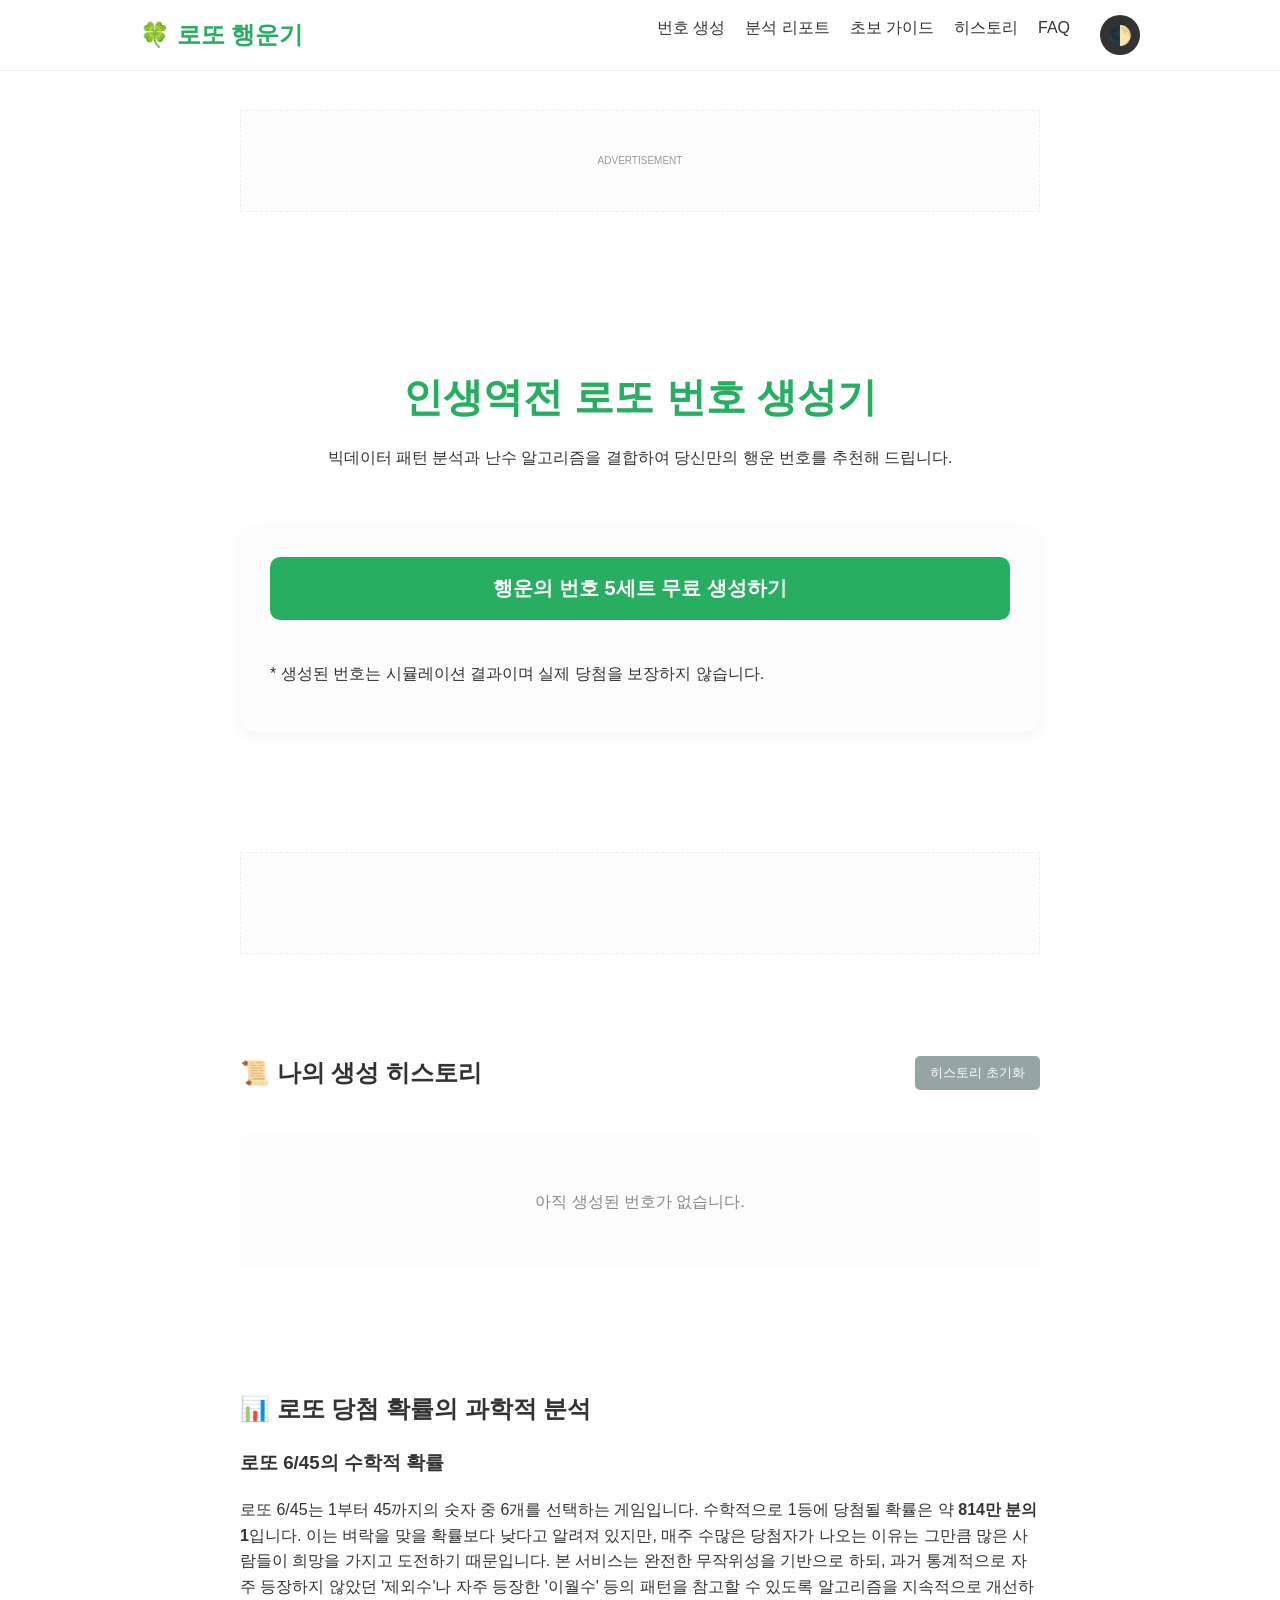
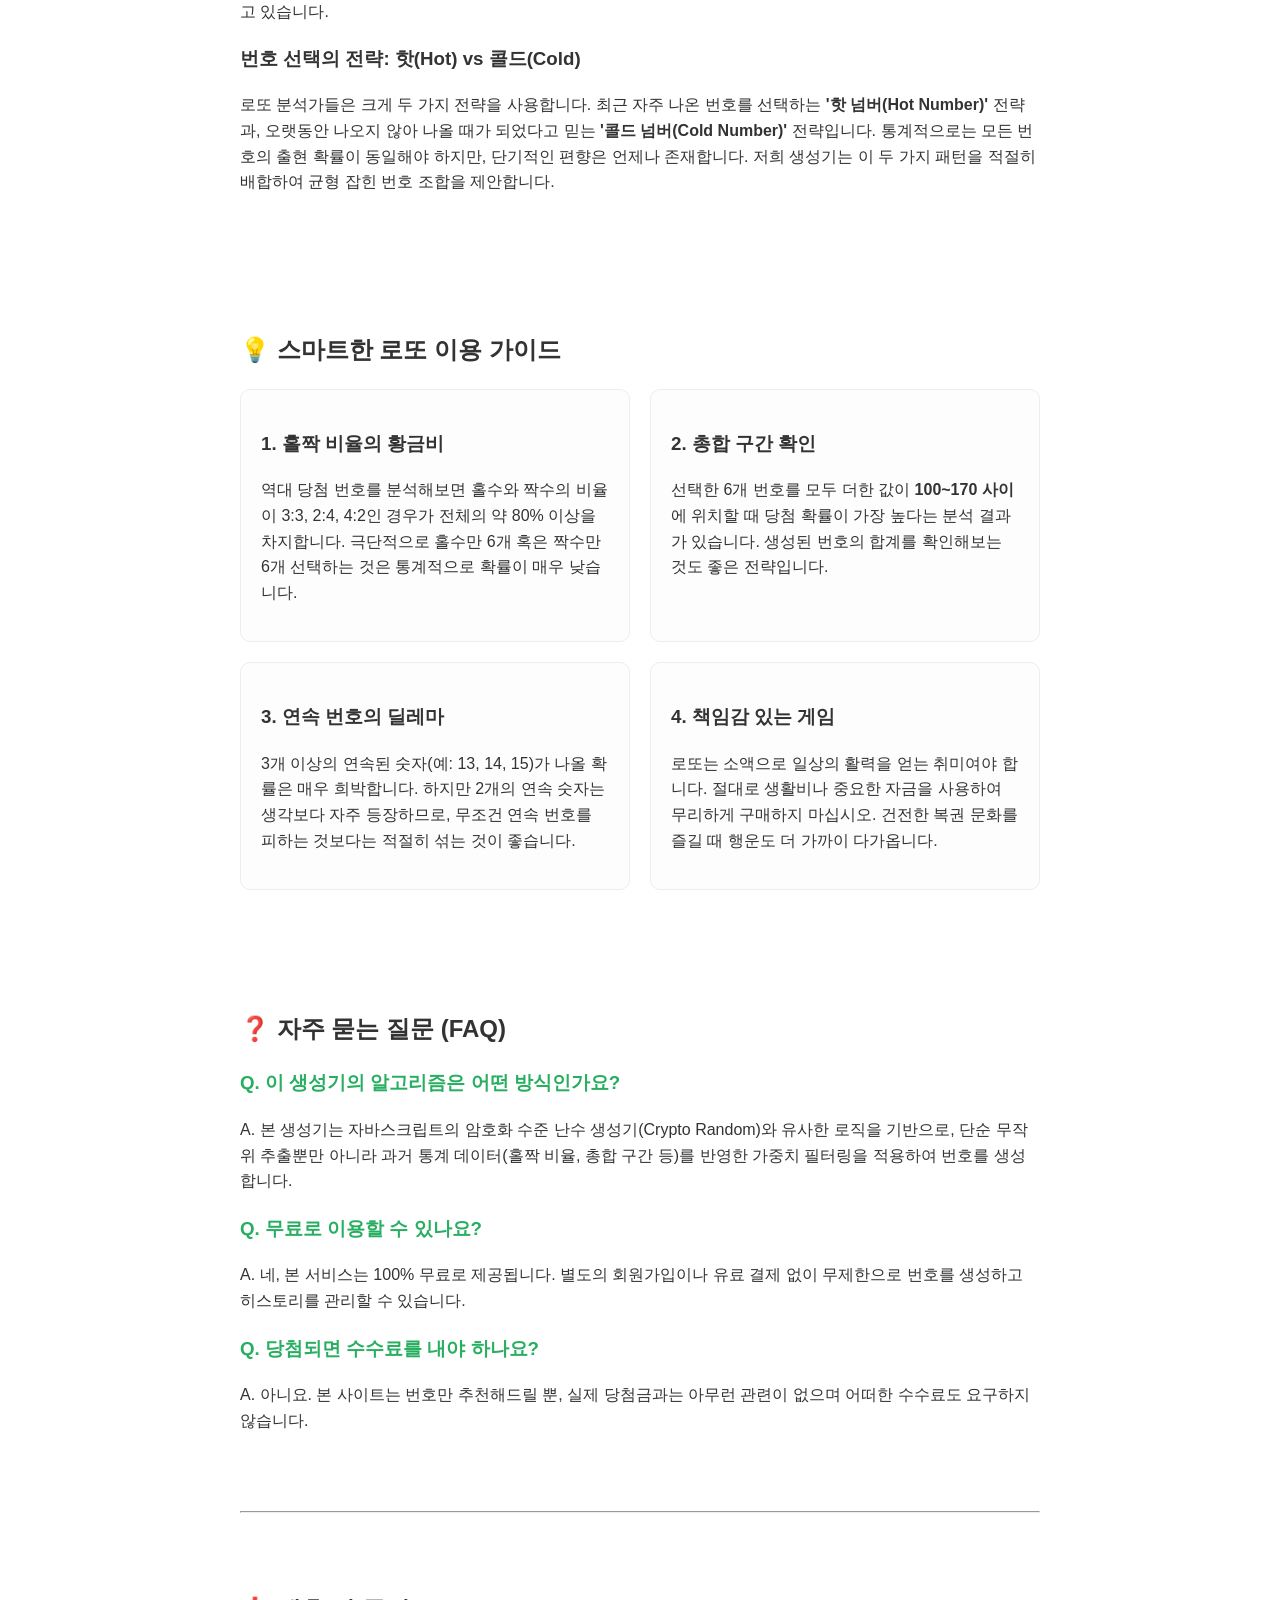
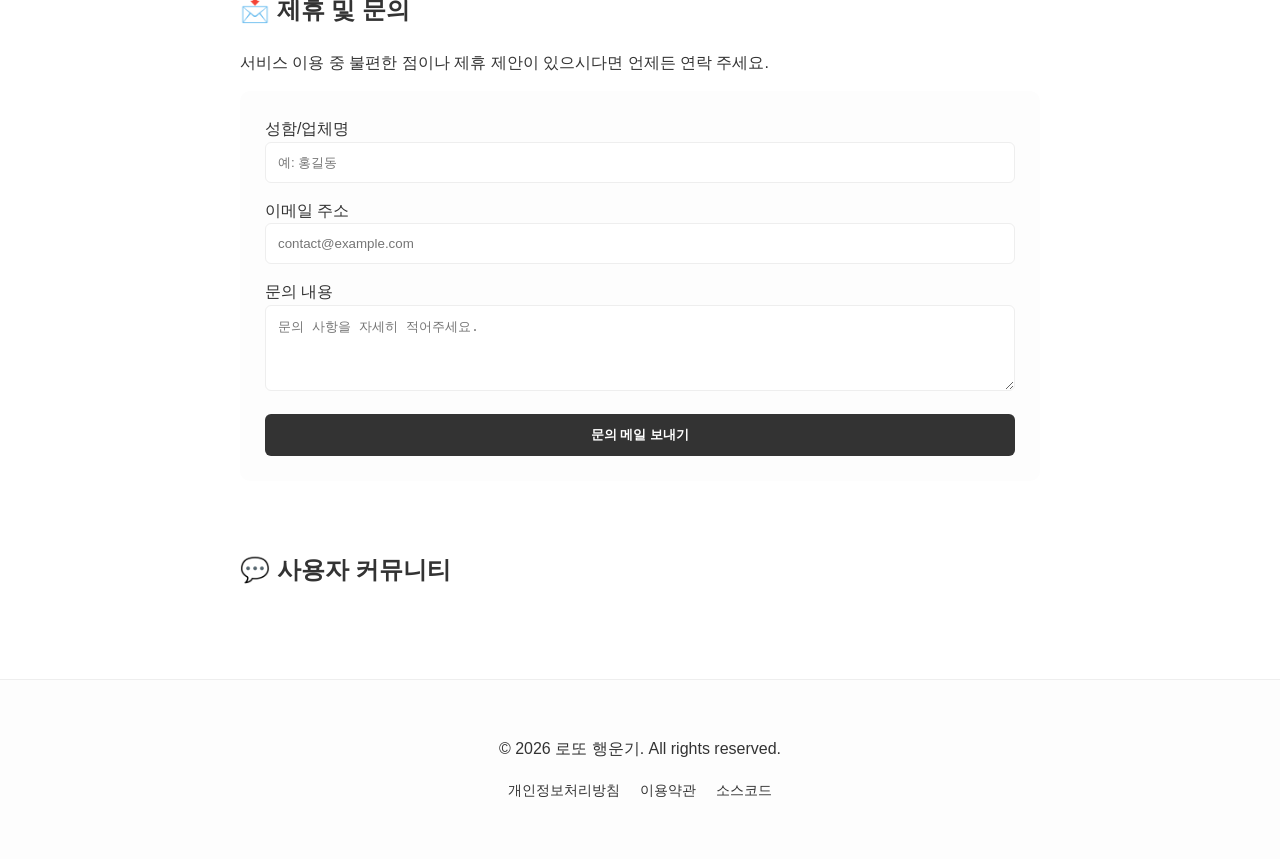
==== commit 933d2958: "Enhance content for AdSense approval: add detailed guides, privacy policy, and terms" ====
--- a/index.html
+++ b/index.html
@@ -10,10 +10,18 @@
 
     gtag('config', 'G-YSND54S55S');
   </script>
+  <script type="text/javascript">
+    (function(c,l,a,r,i,t,y){
+        c[a]=c[a]||function(){(c[a].q=c[a].q||[]).push(arguments)};
+        t=l.createElement(r);t.async=1;t.src="https://www.clarity.ms/tag/"+i;
+        y=l.getElementsByTagName(r)[0];y.parentNode.insertBefore(t,y);
+    })(window, document, "clarity", "script", "vy5hdr6rb1");
+  </script>
     <meta charset="UTF-8">
     <meta name="viewport" content="width=device-width, initial-scale=1.0">
+    <meta name="description" content="매주 업데이트되는 빅데이터 기반 로또 번호 생성기 및 당첨 확률 분석 가이드. 로또 6/45의 수학적 확률, 통계적 패턴 분석, 그리고 책임감 있는 게임을 위한 정보를 제공합니다.">
+    <meta name="keywords" content="로또번호생성기, 로또예상번호, 로또당첨확률, 로또분석, 로또통계, 로또645, 무료로또번호">
     <title>인생역전 로또 번호 생성기 - 무료 행운 번호 추천 및 당첨 팁</title>
-    <meta name="description" content="매주 업데이트되는 알고리즘을 통한 로또 행운 번호 생성기입니다. 당첨 확률을 높이는 통계적 접근과 사용법, 주의사항을 확인하세요.">
     <meta name="google-adsense-account" content="ca-pub-3682735612738746">
     <link rel="stylesheet" href="style.css">
     <script async src="https://pagead2.googlesyndication.com/pagead/js/adsbygoogle.js?client=ca-pub-3682735612738746" crossorigin="anonymous"></script>
@@ -24,10 +32,10 @@
             <div class="logo">🍀 로또 행운기</div>
             <ul class="nav-menu">
                 <li><a href="#generator">번호 생성</a></li>
-                <li><a href="#tips">당첨 팁</a></li>
+                <li><a href="#analysis">분석 리포트</a></li>
+                <li><a href="#guide">초보 가이드</a></li>
                 <li><a href="#history">히스토리</a></li>
-                <li><a href="#faq">자주 묻는 질문</a></li>
-                <li><a href="#contact">제휴 문의</a></li>
+                <li><a href="#faq">FAQ</a></li>
                 <li class="nav-item-theme">
                     <button id="theme-toggle" class="theme-btn-circle" title="테마 변경">
                         <span class="theme-icon">🌓</span>
@@ -52,12 +60,13 @@
         <section id="generator" class="section">
             <div class="hero">
                 <h1>인생역전 로또 번호 생성기</h1>
-                <p>빅데이터와 확률 기반의 알고리즘으로 당신의 행운을 찾아드립니다.</p>
+                <p>빅데이터 패턴 분석과 난수 알고리즘을 결합하여 당신만의 행운 번호를 추천해 드립니다.</p>
             </div>
             
             <div class="generator-box">
-                <button id="generate-btn" class="btn-primary">행운의 번호 5세트 생성하기</button>
+                <button id="generate-btn" class="btn-primary">행운의 번호 5세트 무료 생성하기</button>
                 <div id="result-area" class="result-area"></div>
+                <p class="disclaimer-text">* 생성된 번호는 시뮬레이션 결과이며 실제 당첨을 보장하지 않습니다.</p>
             </div>
         </section>
 
@@ -66,28 +75,58 @@
 
         <section id="history" class="section">
             <div class="section-header">
-                <h2>📜 생성 히스토리</h2>
+                <h2>📜 나의 생성 히스토리</h2>
                 <button id="clear-history" class="btn-secondary">히스토리 초기화</button>
             </div>
             <div id="history-list" class="history-list">
-                <p class="empty-msg">아직 생성된 번호가 없습니다.</p>
-            </div>
-        </section>
-
-        <section id="tips" class="section content-section">
-            <h2>💡 로또 당첨 확률을 높이는 팁</h2>
+                <p class="empty-msg">아직 생성된 번호가 없습니다. 위 버튼을 눌러 행운을 확인해보세요!</p>
+            </div>
+        </section>
+
+        <section id="analysis" class="section content-section">
+            <h2>📊 로또 당첨 확률의 과학적 분석</h2>
+            <article class="article-content">
+                <h3>로또 6/45의 수학적 확률</h3>
+                <p>
+                    로또 6/45는 1부터 45까지의 숫자 중 6개를 선택하는 게임입니다. 수학적으로 1등에 당첨될 확률은 약 <strong>814만 분의 1</strong>입니다. 
+                    이는 벼락을 맞을 확률보다 낮다고 알려져 있지만, 매주 수많은 당첨자가 나오는 이유는 그만큼 많은 사람들이 희망을 가지고 도전하기 때문입니다.
+                    본 서비스는 완전한 무작위성을 기반으로 하되, 과거 통계적으로 자주 등장하지 않았던 '제외수'나 자주 등장한 '이월수' 등의 패턴을 
+                    참고할 수 있도록 알고리즘을 지속적으로 개선하고 있습니다.
+                </p>
+                
+                <h3>번호 선택의 전략: 핫(Hot) vs 콜드(Cold)</h3>
+                <p>
+                    로또 분석가들은 크게 두 가지 전략을 사용합니다. 최근 자주 나온 번호를 선택하는 <strong>'핫 넘버(Hot Number)'</strong> 전략과, 
+                    오랫동안 나오지 않아 나올 때가 되었다고 믿는 <strong>'콜드 넘버(Cold Number)'</strong> 전략입니다.
+                    통계적으로는 모든 번호의 출현 확률이 동일해야 하지만, 단기적인 편향은 언제나 존재합니다. 
+                    저희 생성기는 이 두 가지 패턴을 적절히 배합하여 균형 잡힌 번호 조합을 제안합니다.
+                </p>
+            </article>
+        </section>
+
+        <section id="guide" class="section content-section">
+            <h2>💡 스마트한 로또 이용 가이드</h2>
             <div class="info-grid">
                 <div class="info-card">
-                    <h3>1. 번호의 균형 잡기</h3>
-                    <p>홀수와 짝수의 비율을 3:3 또는 2:4로 섞는 것이 통계적으로 가장 많이 등장하는 패턴입니다.</p>
-                </div>
-                <div class="info-card">
-                    <h3>2. 총합의 법칙</h3>
-                    <p>선택한 6개 번호의 총합이 100에서 170 사이에 위치할 때 당첨 확률이 높다는 분석이 있습니다.</p>
-                </div>
-                <div class="info-card">
-                    <h3>3. 연속 번호 피하기</h3>
-                    <p>3개 이상의 연속 번호(예: 1, 2, 3)가 나올 확률은 매우 낮으므로 번호를 골고루 분산시키세요.</p>
+                    <h3>1. 홀짝 비율의 황금비</h3>
+                    <p>역대 당첨 번호를 분석해보면 홀수와 짝수의 비율이 3:3, 2:4, 4:2인 경우가 전체의 약 80% 이상을 차지합니다. 
+                    극단적으로 홀수만 6개 혹은 짝수만 6개 선택하는 것은 통계적으로 확률이 매우 낮습니다.</p>
+                </div>
+                <div class="info-card">
+                    <h3>2. 총합 구간 확인</h3>
+                    <p>선택한 6개 번호를 모두 더한 값이 <strong>100~170 사이</strong>에 위치할 때 당첨 확률이 가장 높다는 분석 결과가 있습니다.
+                    생성된 번호의 합계를 확인해보는 것도 좋은 전략입니다.</p>
+                </div>
+                <div class="info-card">
+                    <h3>3. 연속 번호의 딜레마</h3>
+                    <p>3개 이상의 연속된 숫자(예: 13, 14, 15)가 나올 확률은 매우 희박합니다. 
+                    하지만 2개의 연속 숫자는 생각보다 자주 등장하므로, 무조건 연속 번호를 피하는 것보다는 적절히 섞는 것이 좋습니다.</p>
+                </div>
+                <div class="info-card">
+                    <h3>4. 책임감 있는 게임</h3>
+                    <p>로또는 소액으로 일상의 활력을 얻는 취미여야 합니다. 
+                    절대로 생활비나 중요한 자금을 사용하여 무리하게 구매하지 마십시오. 
+                    건전한 복권 문화를 즐길 때 행운도 더 가까이 다가옵니다.</p>
                 </div>
             </div>
         </section>
@@ -95,12 +134,17 @@
         <section id="faq" class="section faq-section">
             <h2>❓ 자주 묻는 질문 (FAQ)</h2>
             <div class="faq-item">
-                <h3>Q. 이 번호는 정말 당첨되나요?</h3>
-                <p>A. 로또는 확률 게임입니다. 본 생성기는 통계적 무작위성을 기반으로 번호를 추천하며, 당첨을 보장하지는 않으나 재미와 편의를 위해 제작되었습니다.</p>
+                <h3>Q. 이 생성기의 알고리즘은 어떤 방식인가요?</h3>
+                <p>A. 본 생성기는 자바스크립트의 암호화 수준 난수 생성기(Crypto Random)와 유사한 로직을 기반으로, 
+                단순 무작위 추출뿐만 아니라 과거 통계 데이터(홀짝 비율, 총합 구간 등)를 반영한 가중치 필터링을 적용하여 번호를 생성합니다.</p>
             </div>
             <div class="faq-item">
-                <h3>Q. 이용료는 무료인가요?</h3>
-                <p>A. 네, 모든 번호 생성 서비스는 100% 무료로 제공됩니다.</p>
+                <h3>Q. 무료로 이용할 수 있나요?</h3>
+                <p>A. 네, 본 서비스는 100% 무료로 제공됩니다. 별도의 회원가입이나 유료 결제 없이 무제한으로 번호를 생성하고 히스토리를 관리할 수 있습니다.</p>
+            </div>
+            <div class="faq-item">
+                <h3>Q. 당첨되면 수수료를 내야 하나요?</h3>
+                <p>A. 아니요. 본 사이트는 번호만 추천해드릴 뿐, 실제 당첨금과는 아무런 관련이 없으며 어떠한 수수료도 요구하지 않습니다.</p>
             </div>
         </section>
 
@@ -108,6 +152,7 @@
 
         <section id="contact" class="section">
             <h2>📩 제휴 및 문의</h2>
+            <p class="contact-desc">서비스 이용 중 불편한 점이나 제휴 제안이 있으시다면 언제든 연락 주세요.</p>
             <form action="https://formspree.io/f/meervaoa" method="POST" class="contact-form">
                 <div class="form-group">
                     <label for="name">성함/업체명</label>
@@ -129,6 +174,18 @@
             <h2>💬 사용자 커뮤니티</h2>
             <div id="disqus_thread"></div>
         </section>
+    </div>
+
+    <!-- 커스텀 모달 (중앙 배치) -->
+    <div id="custom-modal" class="modal-overlay">
+        <div class="modal-content">
+            <h3>⚠️ 히스토리 초기화</h3>
+            <p>모든 히스토리 기록을 삭제하시겠습니까?</p>
+            <div class="modal-btns">
+                <button id="modal-confirm" class="btn-danger">삭제</button>
+                <button id="modal-cancel" class="btn-secondary">취소</button>
+            </div>
+        </div>
     </div>
 
     <footer class="main-footer">
--- a/style.css
+++ b/style.css
@@ -224,6 +224,54 @@
 }
 .btn-submit { width: 100%; padding: 12px; background: var(--text); color: var(--bg); border: none; border-radius: 6px; cursor: pointer; font-weight: bold; }
 
+/* Custom Modal (Centered) */
+.modal-overlay {
+  position: fixed;
+  top: 0; left: 0;
+  width: 100%; height: 100%;
+  background: rgba(0,0,0,0.6);
+  z-index: 3000;
+  display: none; /* Hidden by default */
+  align-items: center;
+  justify-content: center;
+  backdrop-filter: blur(3px);
+}
+.modal-overlay.show {
+  display: flex;
+}
+.modal-content {
+  background: var(--nav-bg);
+  color: var(--text);
+  padding: 30px;
+  border-radius: 15px;
+  max-width: 400px;
+  width: 90%;
+  text-align: center;
+  box-shadow: 0 10px 30px rgba(0,0,0,0.3);
+  transform: translateY(-20px);
+  transition: 0.3s;
+}
+.modal-overlay.show .modal-content {
+  transform: translateY(0);
+}
+.modal-content h3 { margin-top: 0; color: #e74c3c; }
+.modal-btns {
+  display: flex;
+  gap: 10px;
+  justify-content: center;
+  margin-top: 25px;
+}
+.btn-danger {
+  padding: 10px 25px;
+  background: #e74c3c;
+  color: white;
+  border: none;
+  border-radius: 6px;
+  cursor: pointer;
+  font-weight: bold;
+}
+.btn-danger:hover { background: #c0392b; }
+
 /* Footer */
 .main-footer {
   margin-top: 50px; padding: 40px 20px;
